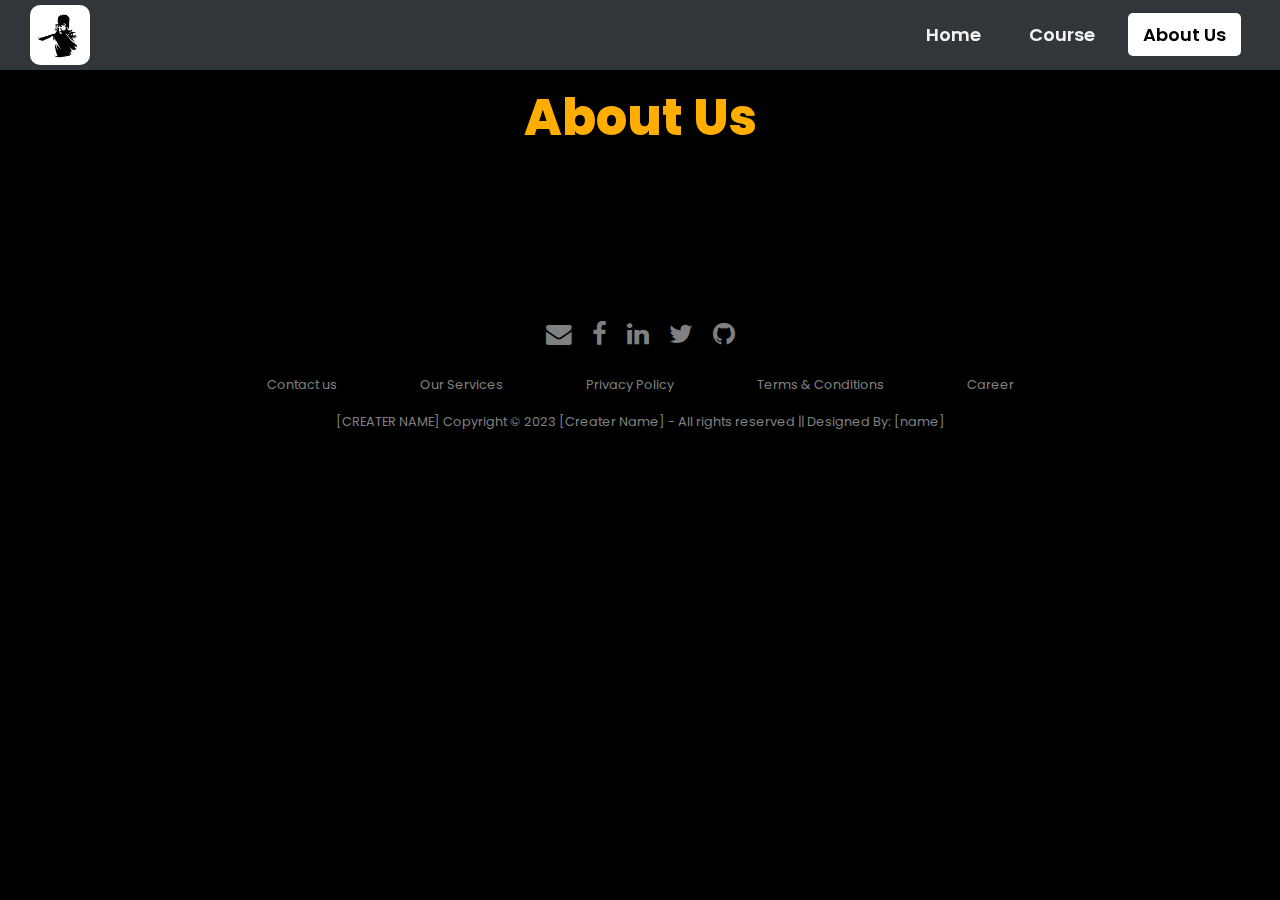
==== aboutus.html @ 2cd5aad4 "Update aboutus.html" ====
<!DOCTYPE html>
<html lang="en">
  <head>
    <meta charset="UTF-8" />
    <meta http-equiv="X-UA-Compatible" content="IE=edge" />
    <meta name="viewport" content="width=device-width, initial-scale=1.0" />
    <title>About us</title>
    <link
      rel="stylesheet"
      href="https://cdnjs.cloudflare.com/ajax/libs/font-awesome/5.15.3/css/all.min.css"
    />
    <link
      rel="stylesheet"
      href="https://maxcdn.bootstrapcdn.com/font-awesome/4.5.0/css/font-awesome.min.css"
    />
    <link rel="stylesheet" href="./css/style.css" />
    <link rel="stylesheet" href="./css/styleCard.css" />
    <link rel="shortcut icon" href="images/favicon.ico"/>
  </head>
  <body>
    <!-- partial:index.partial.html -->
    <nav>
      <div class="wrapper">
        <a href="./index.html">
          <div class="logo">
            <img src="./images/logo.png" alt="" />
          </div>
        </a>
        <input type="radio" name="slider" id="menu-btn" />
        <input type="radio" name="slider" id="close-btn" />
        <ul class="nav-links">
          <label for="close-btn" class="btn close-btn"
            ><i class="fas fa-times"></i
          ></label>
          <li><a href="./index.html">Home</a></li>
          <li><a href="./course.html">Course</a></li>
          <li class="active"><a href="./aboutus.html">About Us</a></li>
        </ul>
        <label for="menu-btn" class="btn menu-btn"
          ><i class="fas fa-bars"></i
        ></label>
      </div>
    </nav>

    <h1 class="title">About Us</h1>
    <br>
    <br>
    <p>My name is Banuka Dissanayaka. I am studying software engineering in NSBM green university. 
      I am the founder of the Photography handbook website. I wrote this website based on my knowledge and experience in photography. 
      Also for this website, details and images were obtained by each medium. You should read this website and gain knowledge. 
      Photography is something that needs to be done practically, so get knowledge from this website and try it practically.</p>

    <footer>
      <div class="footer">
        <div class="row">
          <a target="_blank" href="banukadissanayaka37@gmail.com">
            <i class="fa fa-envelope"></i>
          </a>
          <a target="_blank" href="https://m.facebook.com/profile.php?id=100077120863384">
            <i class="fa fa-facebook"></i>
          </a>
          <a target="_blank" href="https://www.linkedin.com/mwlite/in/banuka-dissanayaka-a28b59255">
            <i class="fa fa-linkedin"></i>
          </a>
          <a target="_blank" href="https://twitter.com/banukadissanay1">
            <i class="fa fa-twitter"></i>
          </a>
          <a target="_blank" href="https://github.com/Banuk2001">
            <i class="fa fa-github"></i>
          </a>
        </div>

        <div class="row">
          <ul>
            <li><a href="#">Contact us</a></li>
            <li><a href="#">Our Services</a></li>
            <li><a href="#">Privacy Policy</a></li>
            <li><a href="#">Terms & Conditions</a></li>
            <li><a href="#">Career</a></li>
          </ul>
        </div>

        <div class="row">
          [CREATER NAME] Copyright © 2023 [Creater Name] - All rights reserved
          || Designed By: [name]
        </div>
      </div>
    </footer>
  </body>
</html>
---- css/style.css ----
@import url("https://fonts.googleapis.com/css2?family=Poppins:wght@200;300;400;500;600;700&display=swap");
* {
  margin: 0;
  padding: 0;
  box-sizing: border-box;
  font-family: "Poppins", sans-serif;
}
html,
body {
  display: flex;
  flex-direction: column;
  justify-content: center;
  align-items: center;
  width: 100%;
  height: auto;
  overflow-x: hidden;
}
nav {
  position: fixed;
  z-index: 99;
  width: 100%;
  top: 0;
  background: #31363b;
}
nav .wrapper {
  position: relative;
  max-width: 1300px;
  padding: 0px 30px;
  height: 70px;
  line-height: 70px;
  margin: auto;
  display: flex;
  align-items: center;
  justify-content: space-between;
}
.wrapper .logo {
  display: flex;
  flex-direction: column;
  justify-content: center;
  align-items: center;
}
.wrapper .logo img {
  width: 60px;
  height: 60px;
  border-radius: 10px;
  background: #fff;
  font-size: 30px;
  font-weight: 600;
  text-decoration: none;
}
.wrapper .nav-links {
  display: inline-flex;
}
.nav-links li {
  list-style: none;
}
.nav-links li a {
  color: #f2f2f2;
  text-decoration: none;
  margin: 9px;
  font-size: 18px;
  font-weight: 600;
  padding: 9px 15px;
  border-radius: 5px;
  transition: all 0.3s ease;
}
.nav-links li a:hover {
  background: #ffffff;
  color: #000;
}
.nav-links li.active a {
  background: #ffffff;
  color: #000;
}
.nav-links .mobile-item {
  display: none;
}
.nav-links .drop-menu {
  position: absolute;
  background: #242526;
  width: 180px;
  line-height: 45px;
  top: 85px;
  opacity: 0;
  visibility: hidden;
  box-shadow: 0 6px 10px rgba(0, 0, 0, 0.15);
}
.nav-links li:hover .drop-menu,
.nav-links li:hover .mega-box {
  transition: all 0.3s ease;
  top: 70px;
  opacity: 1;
  visibility: visible;
}
.drop-menu li a {
  width: 100%;
  display: block;
  padding: 0 0 0 15px;
  font-weight: 400;
  border-radius: 0px;
}
.mega-box {
  position: absolute;
  left: 0;
  width: 100%;
  padding: 0 30px;
  top: 85px;
  opacity: 0;
  visibility: hidden;
}
.mega-box .content {
  background: #242526;
  padding: 25px 20px;
  display: flex;
  width: 100%;
  justify-content: space-between;
  box-shadow: 0 6px 10px rgba(0, 0, 0, 0.15);
}
.mega-box .content .row {
  width: calc(25% - 30px);
  line-height: 45px;
}
.content .row img {
  width: 100%;
  height: 100%;
  object-fit: cover;
}
.content .row header {
  color: #f2f2f2;
  font-size: 20px;
  font-weight: 500;
}
.content .row .mega-links {
  margin-left: -40px;
  border-left: 1px solid rgba(255, 255, 255, 0.09);
}
.row .mega-links li {
  padding: 0 20px;
}
.row .mega-links li a {
  padding: 0px;
  padding: 0 20px;
  color: #d9d9d9;
  font-size: 17px;
  display: block;
}
.row .mega-links li a:hover {
  color: #f2f2f2;
}
.wrapper .btn {
  color: #fff;
  font-size: 20px;
  cursor: pointer;
  display: none;
}
.wrapper .btn.close-btn {
  position: absolute;
  right: 30px;
  top: 10px;
}

@media screen and (max-width: 970px) {
  .wrapper .btn {
    display: block;
  }
  .wrapper .nav-links {
    position: fixed;
    height: 100vh;
    width: 100%;
    max-width: 350px;
    top: 0;
    left: -100%;
    background: #242526;
    display: block;
    padding: 50px 10px;
    line-height: 50px;
    overflow-y: auto;
    box-shadow: 0px 15px 15px rgba(0, 0, 0, 0.18);
    transition: all 0.3s ease;
  }
  /* custom scroll bar */
  ::-webkit-scrollbar {
    width: 10px;
  }
  ::-webkit-scrollbar-track {
    background: #242526;
  }
  ::-webkit-scrollbar-thumb {
    background: #3a3b3c;
  }
  #menu-btn:checked ~ .nav-links {
    left: 0%;
  }
  #menu-btn:checked ~ .btn.menu-btn {
    display: none;
  }
  #close-btn:checked ~ .btn.menu-btn {
    display: block;
  }
  .nav-links li {
    margin: 15px 10px;
  }
  .nav-links li a {
    padding: 0 20px;
    display: block;
    font-size: 20px;
  }
  .nav-links .drop-menu {
    position: static;
    opacity: 1;
    top: 65px;
    visibility: visible;
    padding-left: 20px;
    width: 100%;
    max-height: 0px;
    overflow: hidden;
    box-shadow: none;
    transition: all 0.3s ease;
  }
  #showDrop:checked ~ .drop-menu,
  #showMega:checked ~ .mega-box {
    max-height: 100%;
  }
  .nav-links .desktop-item {
    display: none;
  }
  .nav-links .mobile-item {
    display: block;
    color: #f2f2f2;
    font-size: 20px;
    font-weight: 500;
    padding-left: 20px;
    cursor: pointer;
    border-radius: 5px;
    transition: all 0.3s ease;
  }
  .nav-links .mobile-item:hover {
    background: #3a3b3c;
  }
  .drop-menu li {
    margin: 0;
  }
  .drop-menu li a {
    border-radius: 5px;
    font-size: 18px;
  }
  .mega-box {
    position: static;
    top: 65px;
    opacity: 1;
    visibility: visible;
    padding: 0 20px;
    max-height: 0px;
    overflow: hidden;
    transition: all 0.3s ease;
  }
  .mega-box .content {
    box-shadow: none;
    flex-direction: column;
    padding: 20px 20px 0 20px;
  }
  .mega-box .content .row {
    width: 100%;
    margin-bottom: 15px;
    border-top: 1px solid rgba(255, 255, 255, 0.08);
  }
  .mega-box .content .row:nth-child(1),
  .mega-box .content .row:nth-child(2) {
    border-top: 0px;
  }
  .content .row .mega-links {
    border-left: 0px;
    padding-left: 15px;
  }
  .row .mega-links li {
    margin: 0;
  }
  .content .row header {
    font-size: 19px;
  }
}
nav input {
  display: none;
}

.body-text {
  position: absolute;
  top: 50%;
  left: 50%;
  transform: translate(-50%, -50%);
  width: 100%;
  text-align: center;
  padding: 0 30px;
}
.body-text div {
  font-size: 45px;
  font-weight: 600;
}
h1 {
  font-size: 50px;
  color: #ffae00;
}

.footer {
  background: #000;
  padding: 30px 0px;
  font-family: "Play", sans-serif;
  text-align: center;
}

.footer .row {
  width: 100%;
  margin: 1% 0%;
  padding: 0.6% 0%;
  color: gray;
  font-size: 0.8em;
}

.footer .row a {
  text-decoration: none;
  color: gray;
  transition: 0.5s;
  padding: 10px;
}

.footer .row a:hover {
  color: #fff;
}

.footer .row ul {
  width: 100%;
}

.footer .row ul li {
  display: inline-block;
  margin: 0px 30px;
}

.footer .row a i {
  font-size: 2em;
  margin: 0% 1%;
}

@media (max-width: 720px) {
  .footer {
    text-align: left;
    padding: 5%;
  }
  .footer .row ul li {
    display: block;
    margin: 10px 0px;
    text-align: left;
  }
  .footer .row a i {
    margin: 0% 3%;
  }
}
---- css/styleCard.css ----
@import url("https://fonts.googleapis.com/css2?family=Fira+Sans:wght@300;400;600&display=swap");
html {
  box-sizing: border-box;
  font-size: 100%;
}

html,
body {
  height: auto;
}

*,
*:before,
*:after {
  box-sizing: inherit;
}

img {
  max-width: 100%;
  height: auto;
  object-fit: fill;
}

body {
  -webkit-text-size-adjust: 100%;
  font-variant-ligatures: none;
  text-rendering: optimizeLegibility;
  -moz-osx-font-smoothing: grayscale;
  -webkit-font-smoothing: antialiased;
  font-size: 100%;
  font-family: "Fira Sans", sans-serif;
  background: #000;
}

h1,
h2,
h3,
h4,
h5 {
  font-weight: 800;
  margin-top: 0;
  margin-bottom: 0;
}
h1.title {
  margin-top: 80px;
}
.row {
  display: flex;
  justify-content: center;
  align-items: center;
  margin: 0;
  padding: 0;
  width: 100%;
  height: auto;
  color: #1f1d42;
}
.col-lg-3 {
  display: flex;
  justify-content: center;
  align-items: center;
  width: 500px;
  height: 80%;
}
.card-hover {
  margin: 20px;
  padding: 10px;
  width: 360px;
  height: 560px;
  position: relative;
  overflow: hidden;
  box-shadow: 0 0 32px -10px rgba(0, 0, 0, 0.08);
}
.card-hover:has(.card-hover__link:hover) .card-hover__extra {
  transform: translateY(0);
  transition: transform 0.35s;
}
.card-hover:hover .card-hover__content {
  background-color: rgb(222, 232, 194);
  bottom: 100%;
  transform: translateY(100%);
  padding: 50px 60px;
  transition: all 0.35s cubic-bezier(0.1, 0.72, 0.4, 0.97);
}
.card-hover:hover .card-hover__link {
  opacity: 1;
  transform: translate(-50%, 0);
  transition: all 0.3s 0.35s cubic-bezier(0.1, 0.72, 0.4, 0.97);
}
.card-hover:hover img {
  transform: scale(1);
  transition: 0.35s 0.1s transform cubic-bezier(0.1, 0.72, 0.4, 0.97);
}
.card-hover__content {
  width: 100%;
  text-align: center;
  background-color: #ffae00;
  padding: 0 50px 30px;
  position: absolute;
  bottom: 0;
  left: 0;
  transform: translateY(0);
  transition: all 0.35s 0.35s cubic-bezier(0.1, 0.72, 0.4, 0.97);
  will-change: bottom, background-color, transform, padding;
  z-index: 1;
}
.card-hover__content::before,
.card-hover__content::after {
  content: "";
  width: 100%;
  height: 120px;
  background-color: inherit;
  position: absolute;
  left: 0;
  z-index: -1;
}
.card-hover__content::before {
  top: -80px;
  -webkit-clip-path: ellipse(60% 80px at bottom center);
  clip-path: ellipse(60% 80px at bottom center);
}
.card-hover__content::after {
  bottom: -80px;
  -webkit-clip-path: ellipse(60% 80px at top center);
  clip-path: ellipse(60% 80px at top center);
}
.card-hover__title {
  font-size: 1.5rem;
  margin-bottom: 1em;
}
.card-hover__title span {
  color: #1f1d42;
}
.card-hover__text {
  font-size: 0.75rem;
}
.card-hover__link {
  position: absolute;
  bottom: 1rem;
  left: 50%;
  transform: translate(-50%, 10%);
  display: flex;
  flex-wrap: wrap;
  align-items: center;
  text-decoration: none;
  color: #b80d0d;
  opacity: 0;
  padding: 10px;
  transition: all 0.35s;
}
.card-hover__link:hover svg {
  transform: translateX(4px);
}
.card-hover__link svg {
  width: 18px;
  margin-left: 4px;
  transition: transform 0.3s;
}
.card-hover__extra {
  height: 50%;
  position: absolute;
  display: flex;
  align-items: center;
  justify-content: center;
  flex-direction: column;
  width: 100%;
  font-size: 1.5rem;
  text-align: center;
  background-color: #86b971;
  padding: 80px;
  bottom: 0;
  z-index: 0;
  color: #dee8c2;
  transform: translateY(100%);
  will-change: transform;
  transition: transform 0.35s;
}
.card-hover__extra span {
  color: #2d7f0b;
}
.card-hover img {
  position: absolute;
  top: 0;
  left: 0;
  width: 100%;
  height: 100%;
  -o-object-fit: cover;
  object-fit: cover;
  -o-object-position: center;
  object-position: center;
  z-index: -1;
  transform: scale(1.2);
  transition: 0.35s 0.35s transform cubic-bezier(0.1, 0.72, 0.4, 0.97);
}
@media only screen and (max-width: 1100px) {
  .row {
    flex-direction: column;
  }
  h1,
  h2,
  h3,
  h4,
  h5 {
    text-align: center;
  }
  .text-center {
    padding: 10px;
    text-align: justify;
  }
  .card-hover {
    width: 450px;
  }
  .col-lg-3 {
    width: 90%;
  }
}
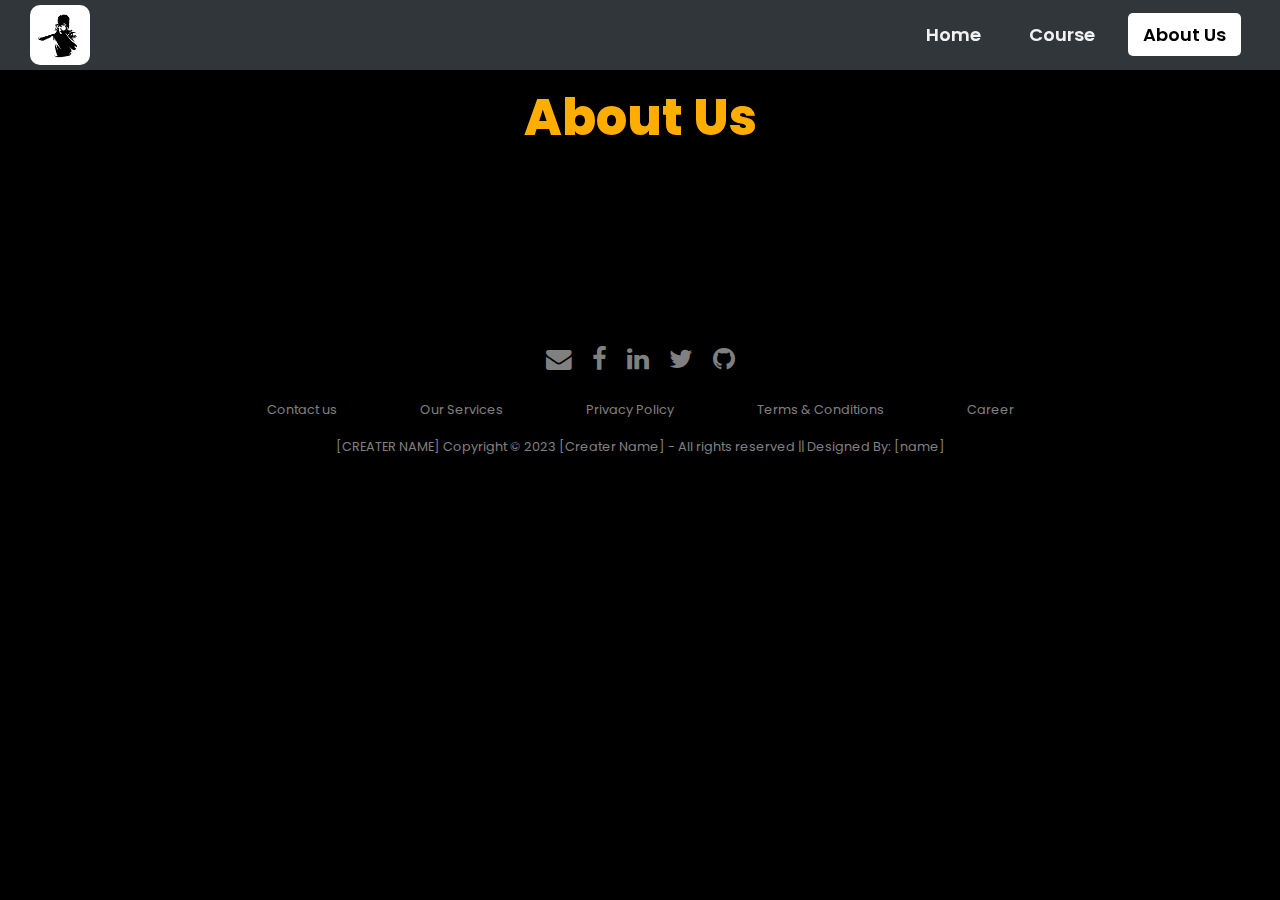
==== commit 957fa974: "Update aboutus.html" ====
--- a/aboutus.html
+++ b/aboutus.html
@@ -15,7 +15,7 @@
     />
     <link rel="stylesheet" href="./css/style.css" />
     <link rel="stylesheet" href="./css/styleCard.css" />
-    <link rel="shortcut icon" href="images/favicon.ico"/>
+     <link rel="shortcut icon" href="images1/appfav.ico"/>
   </head>
   <body>
     <!-- partial:index.partial.html -->
@@ -45,6 +45,16 @@
     <h1 class="title">About Us</h1>
     <br>
     <br>
+    <div class="row">
+        <div class="col-lg-3 offset-lg-4">
+          <img
+            src="images1/1.jpeg"
+            width="100%"
+            height="182"
+            alt=""
+          />&nbsp;
+        </div>
+      </div>
     <p>My name is Banuka Dissanayaka. I am studying software engineering in NSBM green university. 
       I am the founder of the Photography handbook website. I wrote this website based on my knowledge and experience in photography. 
       Also for this website, details and images were obtained by each medium. You should read this website and gain knowledge. 
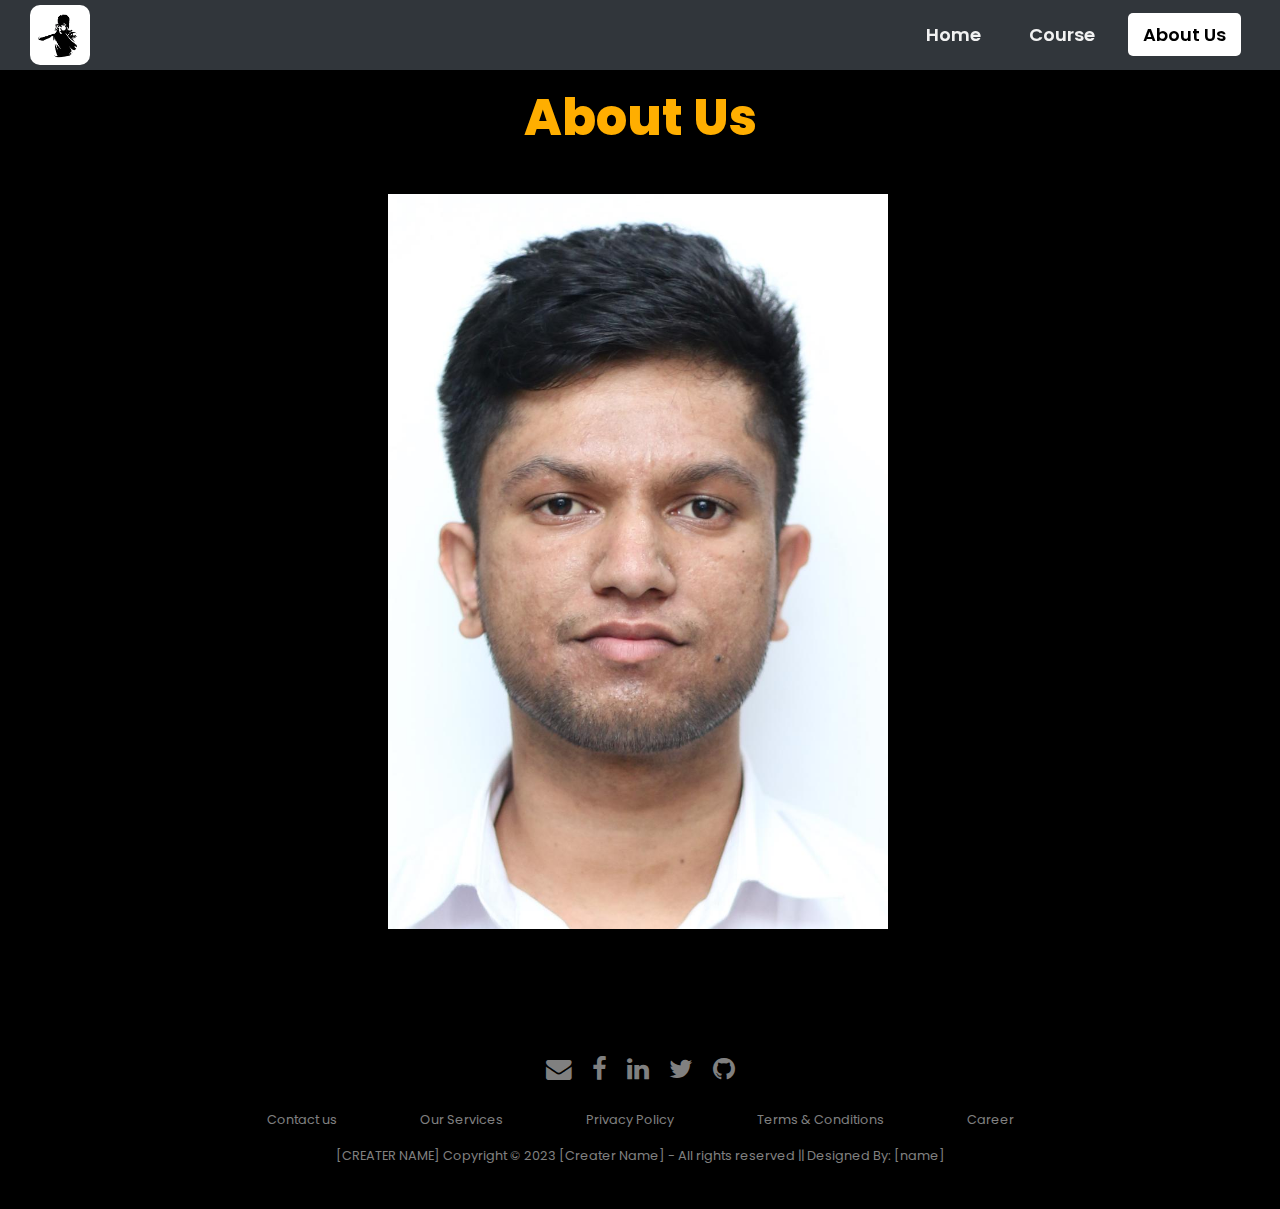
==== commit 6a93d971: "Update aboutus.html" ====
--- a/aboutus.html
+++ b/aboutus.html
@@ -48,7 +48,7 @@
     <div class="row">
         <div class="col-lg-3 offset-lg-4">
           <img
-            src="images1/1.jpeg"
+            src="images1/1.jpg"
             width="100%"
             height="182"
             alt=""
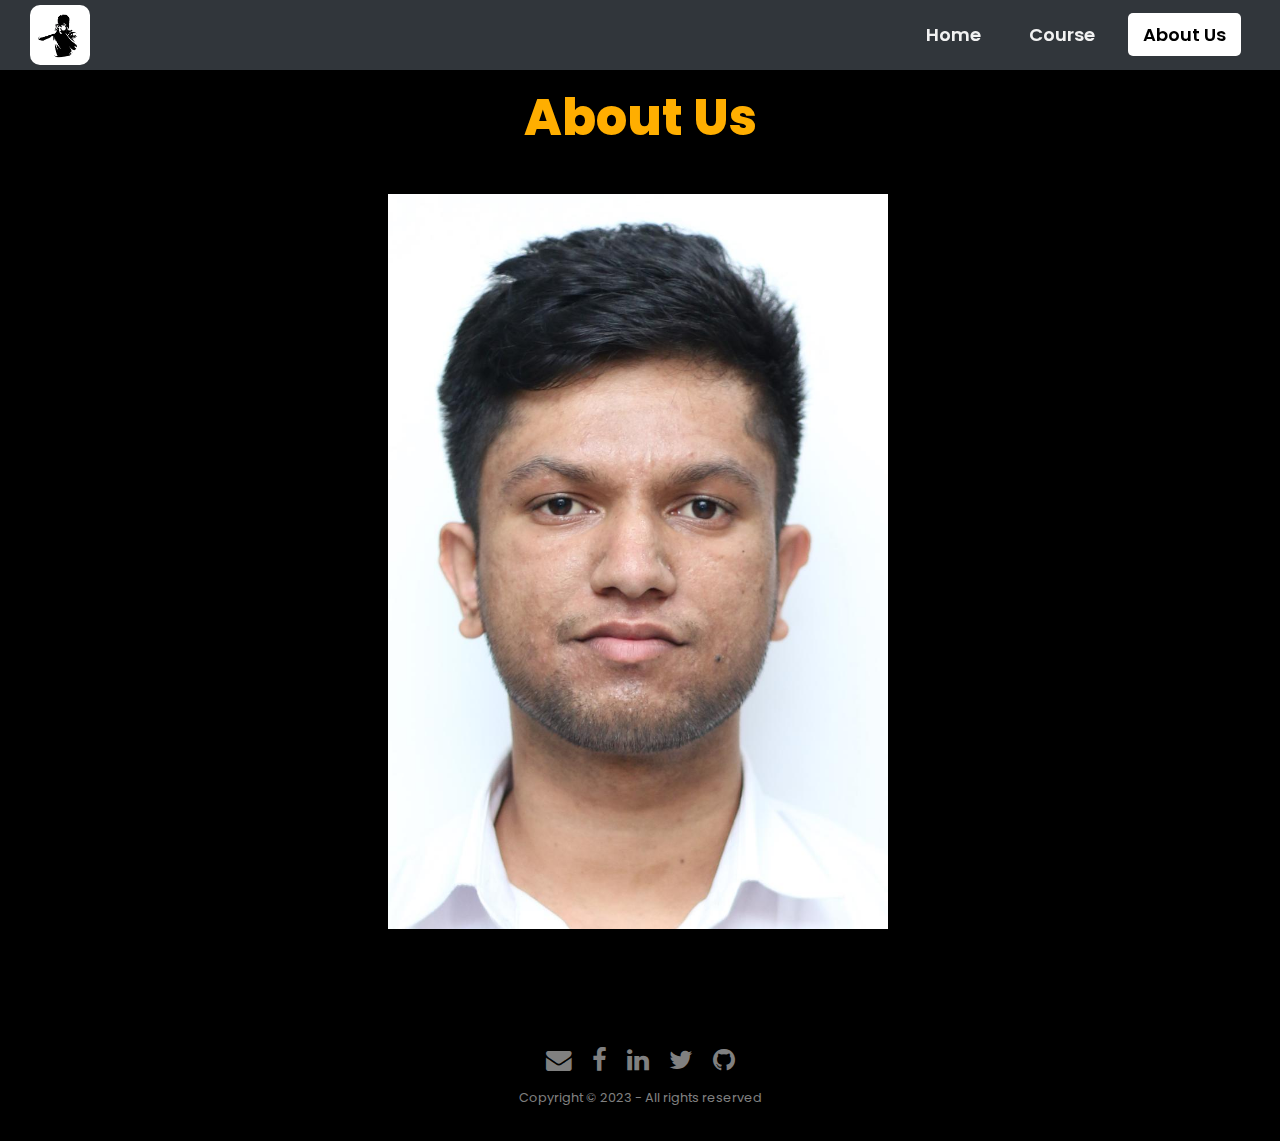
==== commit 8f3ae57d: "Update aboutus.html" ====
--- a/aboutus.html
+++ b/aboutus.html
@@ -55,7 +55,7 @@
           />&nbsp;
         </div>
       </div>
-    <p>My name is Banuka Dissanayaka. I am studying software engineering in NSBM green university. 
+    <p class="text-left">My name is Banuka Dissanayaka. I am studying software engineering in NSBM green university. 
       I am the founder of the Photography handbook website. I wrote this website based on my knowledge and experience in photography. 
       Also for this website, details and images were obtained by each medium. You should read this website and gain knowledge. 
       Photography is something that needs to be done practically, so get knowledge from this website and try it practically.</p>
@@ -80,19 +80,11 @@
           </a>
         </div>
 
-        <div class="row">
-          <ul>
-            <li><a href="#">Contact us</a></li>
-            <li><a href="#">Our Services</a></li>
-            <li><a href="#">Privacy Policy</a></li>
-            <li><a href="#">Terms & Conditions</a></li>
-            <li><a href="#">Career</a></li>
-          </ul>
-        </div>
+       
 
         <div class="row">
-          [CREATER NAME] Copyright © 2023 [Creater Name] - All rights reserved
-          || Designed By: [name]
+          Copyright © 2023 - All rights reserved
+          
         </div>
       </div>
     </footer>
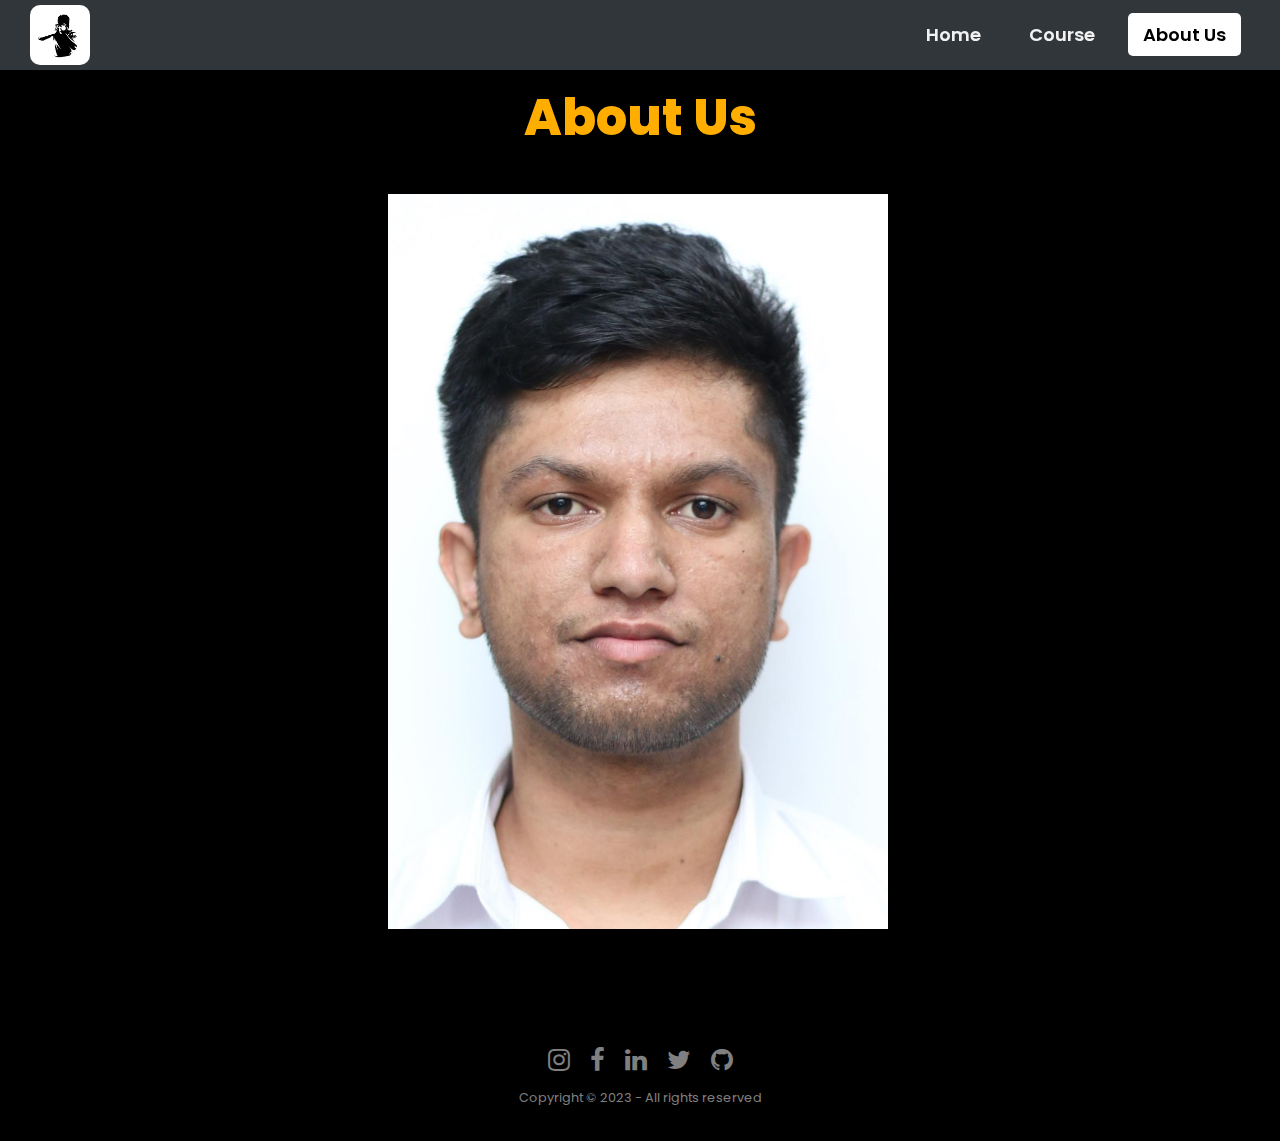
==== commit 31f8333d: "Update aboutus.html" ====
--- a/aboutus.html
+++ b/aboutus.html
@@ -63,8 +63,8 @@
     <footer>
       <div class="footer">
         <div class="row">
-          <a target="_blank" href="banukadissanayaka37@gmail.com">
-            <i class="fa fa-envelope"></i>
+          <a target="_blank" href="https://instagram.com/dissanayakabanuka?igshid=OGY3MTU3OGY1Mw==">
+            <i class="fa fa-instagram"></i>
           </a>
           <a target="_blank" href="https://m.facebook.com/profile.php?id=100077120863384">
             <i class="fa fa-facebook"></i>
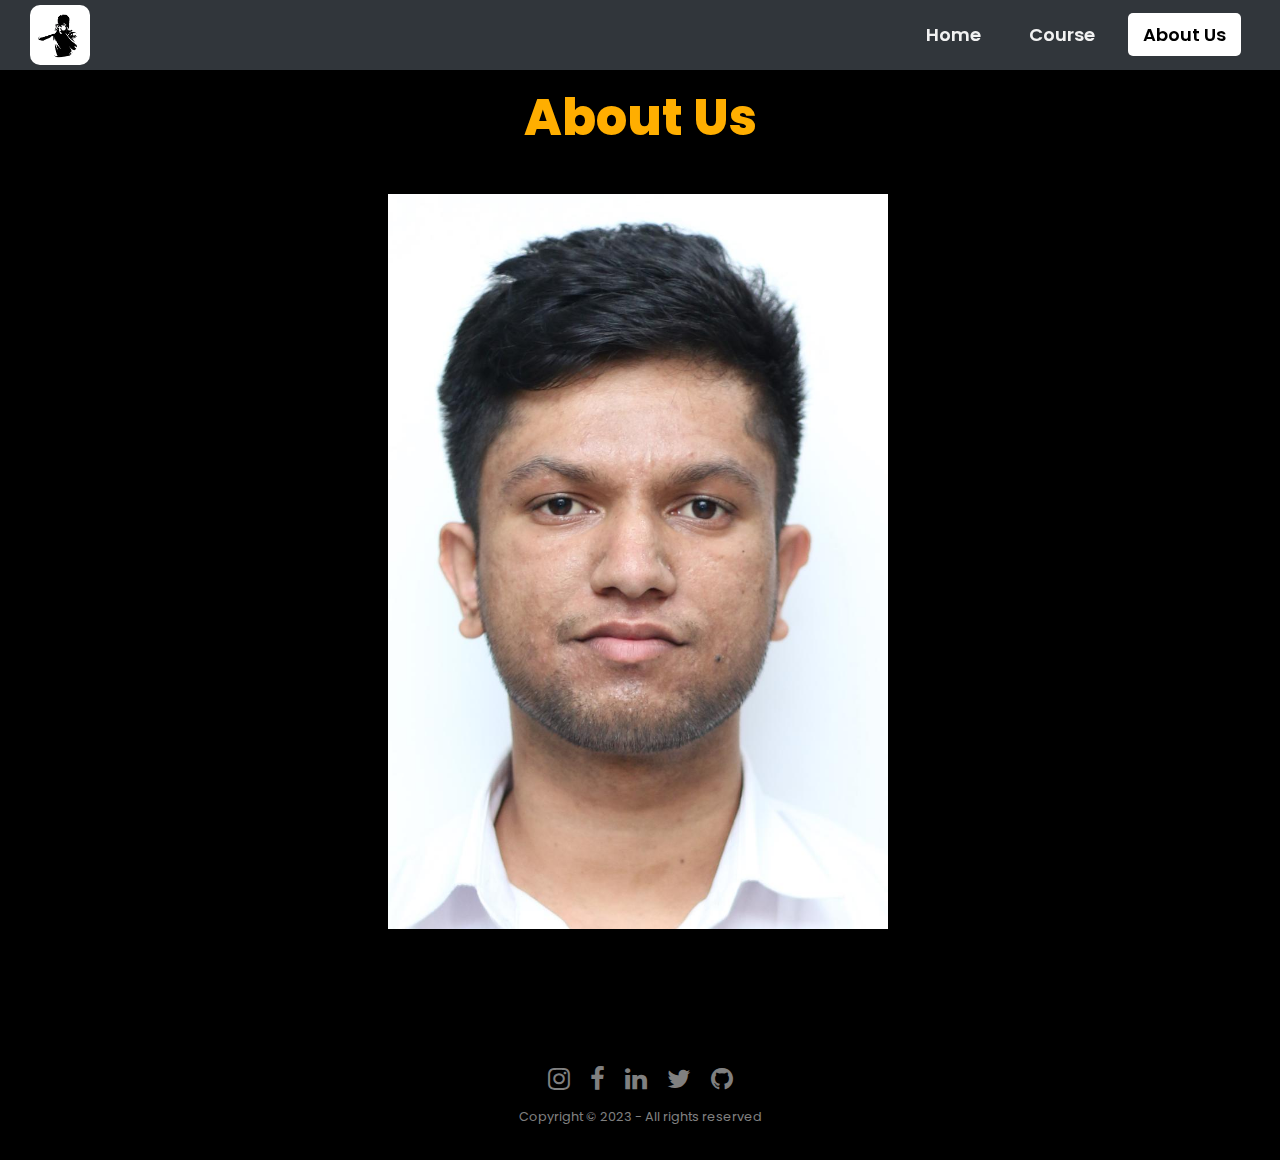
==== commit a8c3c1b3: "Update aboutus.html" ====
--- a/aboutus.html
+++ b/aboutus.html
@@ -55,6 +55,7 @@
           />&nbsp;
         </div>
       </div>
+    <br>
     <p class="text-left">My name is Banuka Dissanayaka. I am studying software engineering in NSBM green university. 
       I am the founder of the Photography handbook website. I wrote this website based on my knowledge and experience in photography. 
       Also for this website, details and images were obtained by each medium. You should read this website and gain knowledge. 
--- a/css/style.css
+++ b/css/style.css
@@ -354,4 +354,5 @@
   .footer .row a i {
     margin: 0% 3%;
   }
-}
+ 
+}
--- a/css/styleCard.css
+++ b/css/styleCard.css
@@ -205,6 +205,7 @@
   .text-center {
     padding: 10px;
     text-align: justify;
+   
   }
   .card-hover {
     width: 450px;
